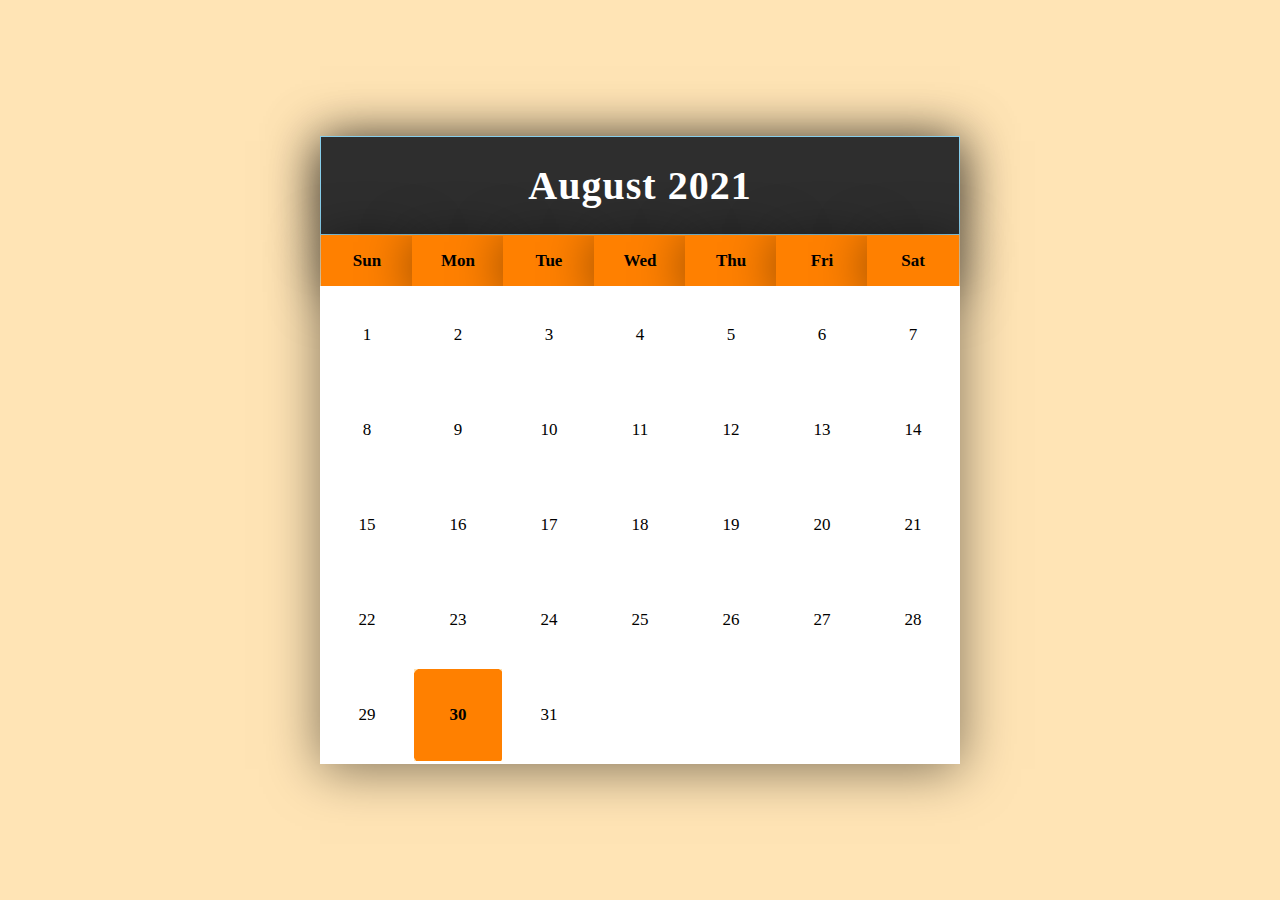
==== benesen_itec75a/Benesen_Lab2.html @ 0b49b517 "Add files via upload" ====
<!DOCTYPE html>
<html>
<head>
	<title>Calendar</title>
	<!-- <link rel="stylesheet" type="text/css" href="css/calendar2.css"> -->
<style>
*{
	margin: 0;
	padding: 0;
	font-family: Century Gothic;
}

header{
	height: 100vh;
	background-size: cover;
	background-position: center;
}
body{
	background:#FFE4B5;
}

.container{
	max-width: 800px;
	margin:auto;
	font-family:sans-serif;
	position: absolute;
	top: 50%;
	left: 50%;
	transform: translate(-50%,-50%);
	box-sizing: border-box;
  	box-shadow: 0 5px 50px rgba(0, 0, 0,.5);
}
.month{
	text-align: center;
	background: #2E2E2E;
	font-size: 2.5em;
	letter-spacing: 1px;
	color: white;
	padding: 25px;
	border: 1px solid skyblue;
	box-sizing: border-box;
  	box-shadow: 0 5px 50px rgba(0, 0, 0,.5);
}
table, th, td {
	width: 100%;
	table-layout: fixed;
	text-align: center;
	font-size: 17px;
	border-collapse: collapse;
	border: 1px solid skyblue;
}
tr, th, td {
	padding: 15px;
}
th{
	background: #FF8000;
	color: black;
	box-sizing: border-box;
  	box-shadow: 0 5px 50px rgba(0, 0, 0,.5);
	border: 1px solid #FF8000;
}
td{
	padding: 10px 30px;
	color: black;
	text-decoration: none;
	transition: 0.6s ease;
	border: 3px solid white;
	background: white;
	height: 8vh
}
.bday {
	background: #FF8000;
	font-weight: bold;
	border-radius: 10%;
}
</style>
</head>
<body>
	<header>
	<div class="container">
	<div class="month">
		<strong> August 2021</strong>
	</div>
		<table>
				<tr>
					<th> Sun</th>
					<th> Mon</th>
					<th> Tue</th>
					<th> Wed</th>
					<th> Thu</th>
					<th> Fri</th>
					<th> Sat</th>
				</tr>
				<tr>
					<td>1</td>
					<td>2</td>
					<td>3</td>
					<td>4</td>
					<td>5</td>
					<td>6</td>
					<td>7</td>
				</tr>
				<tr>
					<td>8</td>
					<td>9</td>
					<td>10</td>
					<td>11</td>
					<td>12</td>
					<td>13</td>
					<td>14</td>
				</tr>
				<tr>
					<td>15</td>
					<td>16</td>
					<td>17</td>
					<td>18</td>
					<td>19</td>
					<td>20</td>
					<td>21</td>
				</tr>
				<tr>
					<td>22</td>
					<td>23</td>
					<td>24</td>
					<td>25</td>
					<td>26</td>
					<td>27</td>
					<td>28</td>
				</tr>
				<tr>
					<td>29</td>
					<td class="bday">30</td>
					<td>31</td>
					<td></td>
					<td></td>
					<td></td>
					<td></td>
				</tr>
			</table>
</div>
</header>
</body>
</html>
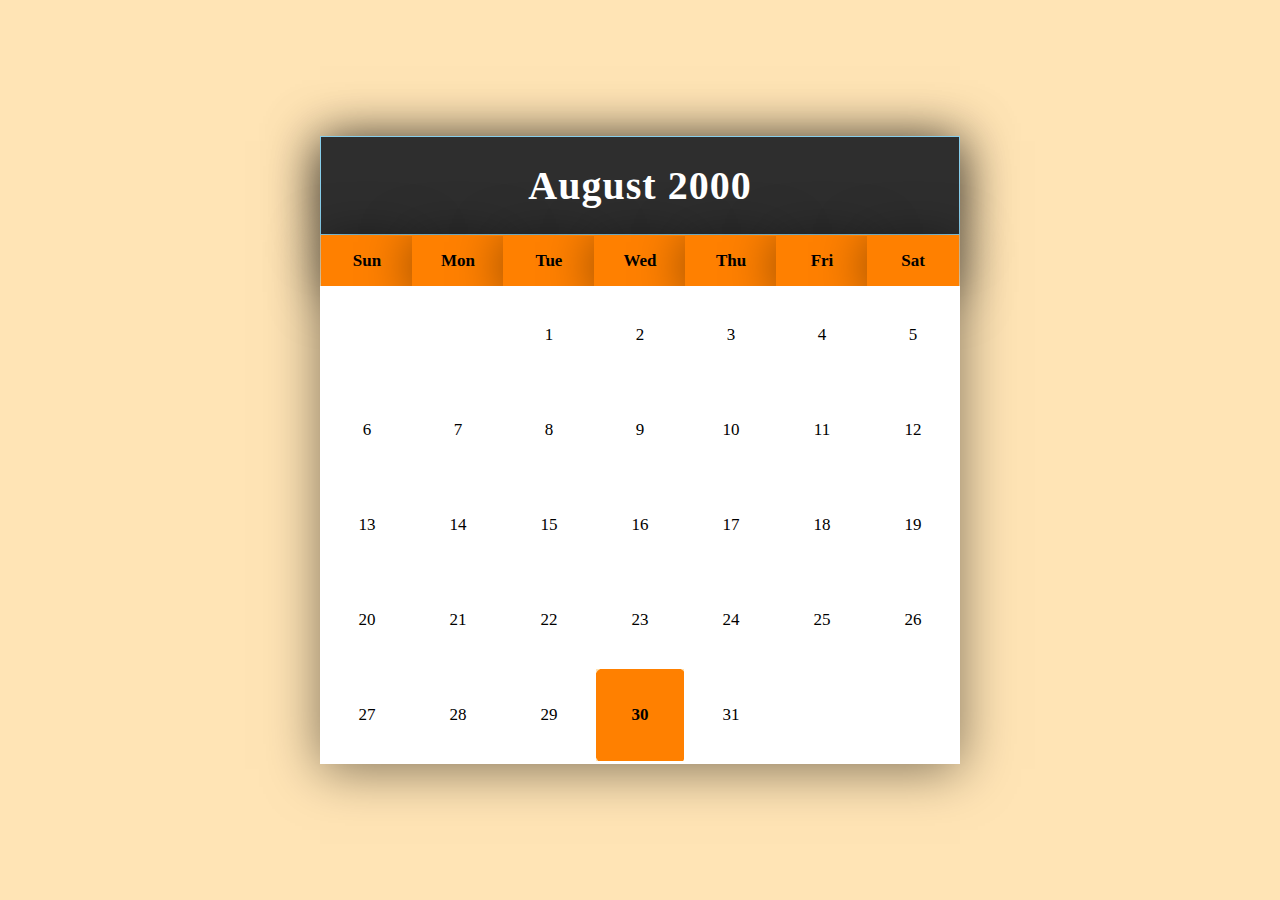
==== commit 5095e190: "Update Benesen_Lab2.html" ====
--- a/benesen_itec75a/Benesen_Lab2.html
+++ b/benesen_itec75a/Benesen_Lab2.html
@@ -2,7 +2,6 @@
 <html>
 <head>
 	<title>Calendar</title>
-	<!-- <link rel="stylesheet" type="text/css" href="css/calendar2.css"> -->
 <style>
 *{
 	margin: 0;
@@ -79,7 +78,7 @@
 	<header>
 	<div class="container">
 	<div class="month">
-		<strong> August 2021</strong>
+		<strong> August 2000</strong>
 	</div>
 		<table>
 				<tr>
@@ -92,47 +91,47 @@
 					<th> Sat</th>
 				</tr>
 				<tr>
+					<td></td>
+					<td></td>
 					<td>1</td>
 					<td>2</td>
 					<td>3</td>
 					<td>4</td>
 					<td>5</td>
+				</tr>
+				<tr>
 					<td>6</td>
 					<td>7</td>
-				</tr>
-				<tr>
 					<td>8</td>
 					<td>9</td>
 					<td>10</td>
 					<td>11</td>
 					<td>12</td>
+				</tr>
+				<tr>
 					<td>13</td>
 					<td>14</td>
-				</tr>
-				<tr>
 					<td>15</td>
 					<td>16</td>
 					<td>17</td>
 					<td>18</td>
 					<td>19</td>
+				</tr>
+				<tr>
 					<td>20</td>
 					<td>21</td>
-				</tr>
-				<tr>
 					<td>22</td>
 					<td>23</td>
 					<td>24</td>
 					<td>25</td>
 					<td>26</td>
+				</tr>
+				<tr>
 					<td>27</td>
 					<td>28</td>
-				</tr>
-				<tr>
 					<td>29</td>
 					<td class="bday">30</td>
 					<td>31</td>
-					<td></td>
-					<td></td>
 					<td></td>
 					<td></td>
 				</tr>
@@ -140,4 +139,4 @@
 </div>
 </header>
 </body>
-</html>+</html>
